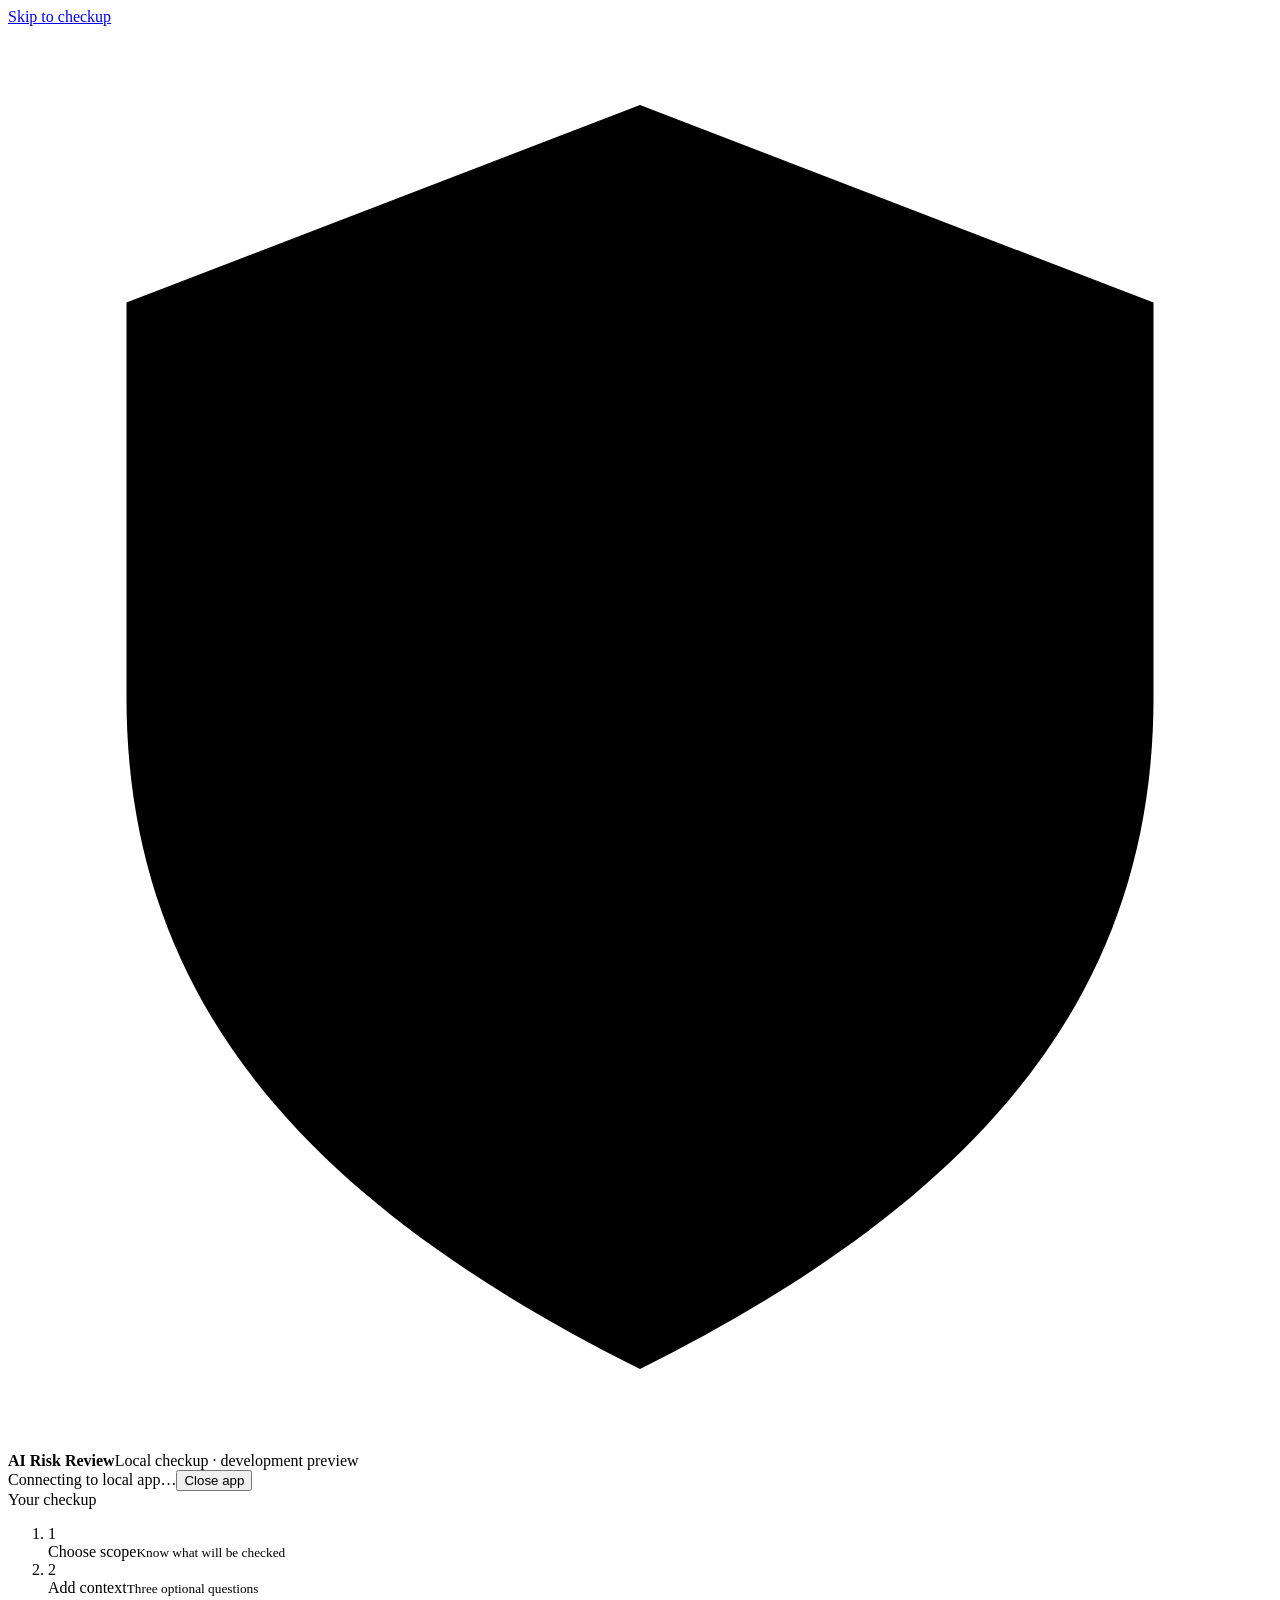
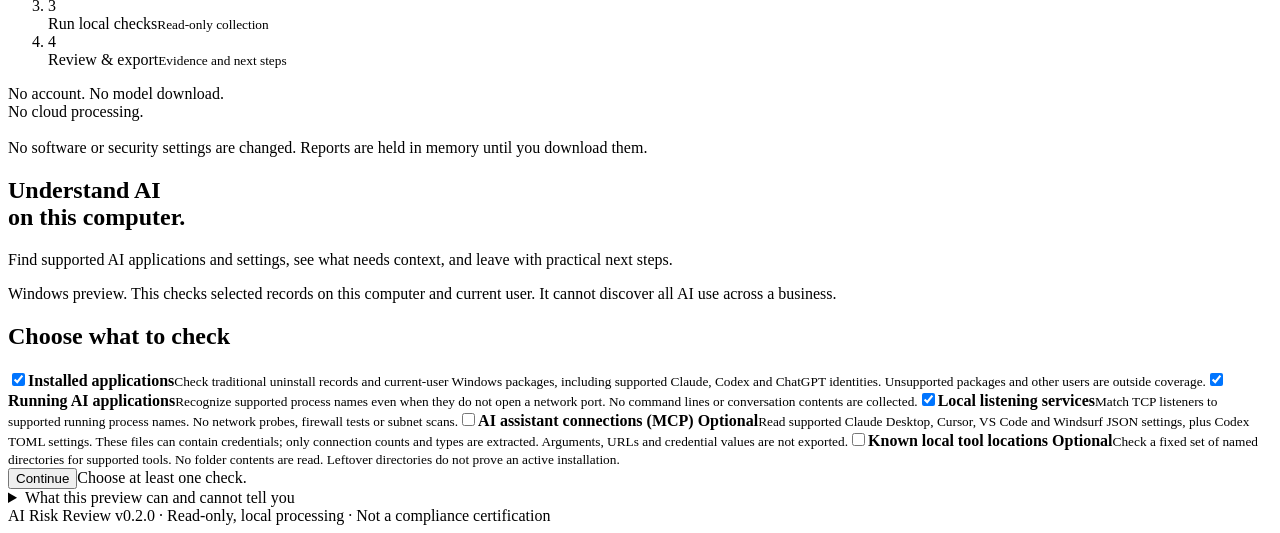
==== web/index.html @ ec955193 "Release AI Risk Review v0.2 development preview" ====
<!doctype html>
<html lang="en"><head><meta charset="utf-8"><meta name="viewport" content="width=device-width,initial-scale=1"><title>AI Risk Review</title><link rel="stylesheet" href="/style.css"><script src="/app.js" defer></script></head>
<body><a class="skip" href="#main">Skip to checkup</a>
<header><div class="brand"><svg viewBox="0 0 32 36" aria-hidden="true"><path d="M16 2 29 7v10c0 8-5 13-13 17C8 30 3 25 3 17V7z"/><path d="m10 17 4 4 8-9"/></svg><div><strong>AI Risk Review</strong><span>Local checkup · development preview</span></div></div><div class="header-right"><span id="connection">Connecting to local app…</span><button class="quiet" id="close">Close app</button></div></header>
<div id="demo" class="demo" hidden>Sample mode — these are illustrative records. This computer will not be inspected.</div>
<div class="shell"><aside><div class="rail-title">Your checkup</div><ol class="steps"><li data-step="scope"><span>1</span><div>Choose scope<small>Know what will be checked</small></div></li><li data-step="context"><span>2</span><div>Add context<small>Three optional questions</small></div></li><li data-step="running"><span>3</span><div>Run local checks<small>Read-only collection</small></div></li><li data-step="results"><span>4</span><div>Review &amp; export<small>Evidence and next steps</small></div></li></ol><p class="rail-note">No account. No model download.<br>No cloud processing.<br><br>No software or security settings are changed. Reports are held in memory until you download them.</p></aside>
<main id="main"><div class="notice error" id="error" role="alert" hidden></div>
<section id="scope" class="panel"><h1 tabindex="-1">Understand AI<br>on this computer.</h1><p class="lead">Find supported AI applications and settings, see what needs context, and leave with practical next steps.</p><p class="scope-note">Windows preview. This checks selected records on this computer and current user. It cannot discover all AI use across a business.</p><h2>Choose what to check</h2><div class="choices"><label class="choice"><input type="checkbox" id="installed" checked><span><strong>Installed applications</strong><small>Check traditional uninstall records and current-user Windows packages, including supported Claude, Codex and ChatGPT identities. Unsupported packages and other users are outside coverage.</small></span></label><label class="choice"><input type="checkbox" id="running-apps" checked><span><strong>Running AI applications</strong><small>Recognize supported process names even when they do not open a network port. No command lines or conversation contents are collected.</small></span></label><label class="choice"><input type="checkbox" id="listeners" checked><span><strong>Local listening services</strong><small>Match TCP listeners to supported running process names. No network probes, firewall tests or subnet scans.</small></span></label><label class="choice"><input type="checkbox" id="integrations"><span><strong>AI assistant connections (MCP) <b class="optional">Optional</b></strong><small>Read supported Claude Desktop, Cursor, VS Code and Windsurf JSON settings, plus Codex TOML settings. These files can contain credentials; only connection counts and types are extracted. Arguments, URLs and credential values are not exported.</small></span></label><label class="choice"><input type="checkbox" id="locations"><span><strong>Known local tool locations <b class="optional">Optional</b></strong><small>Check a fixed set of named directories for supported tools. No folder contents are read. Leftover directories do not prove an active installation.</small></span></label></div><div class="actions"><button class="primary" id="to-context">Continue</button><span class="hint">Choose at least one check.</span></div><details class="about"><summary>What this preview can and cannot tell you</summary><p>Installed tools do not prove use or approval. A listener beyond loopback does not prove internet exposure. A configured integration does not prove excessive access. You will see evidence and uncertainty separately.</p><p>There are no telemetry calls, cloud APIs, conversation reads or automatic fixes. Your default browser may have its own extensions, sync and download settings. Saved reports can contain security information; review them before sharing.</p></details></section>
<section id="context" class="panel" hidden><h1 tabindex="-1">Add the context<br>only you know.</h1><p class="lead">These answers help tailor the next steps. They are reported by you and are never presented as independently verified.</p><form id="context-form"><label class="question">Do you use AI tools for work?<select id="work_use"><option value="unsure">I’m not sure / skip</option><option value="yes">Yes</option><option value="no">No</option></select></label><label class="question">Have you agreed which AI uses are permitted?<select id="policy"><option value="unsure">I’m not sure / skip</option><option value="yes">Yes</option><option value="no">No</option></select></label><label class="question">Do work inputs include sensitive information?<select id="sensitive_data"><option value="unsure">I’m not sure / skip</option><option value="yes">Yes</option><option value="no">No</option></select><small>For example: customer details, confidential business records or patient information. Do not enter that information here.</small></label><div class="baseline"><h2>Compare with an earlier checkup</h2><p>Optional: select a JSON report you exported before. Only its finding identifiers are used. “No longer observed” will not be treated as verified resolution.</p><label class="file-label" for="baseline">Choose previous JSON report</label><input id="baseline" type="file" accept=".json,application/json"><p id="baseline-status" class="hint" role="status">No previous report selected.</p><button id="clear-baseline" class="quiet" type="button" hidden>Remove previous report</button></div><div class="actions"><button type="button" id="back" class="secondary">Back</button><button type="submit" class="primary" id="start">Run selected checks</button></div></form></section>
<section id="running" class="panel" hidden><h1 tabindex="-1">Checking the<br>selected records.</h1><p class="lead">The app is reading the sources you chose. This usually takes a few seconds; restricted or unavailable checks may take longer.</p><progress aria-label="Local checkup is running"></progress><p class="hint">You will see which checks completed, were skipped or could not run. There is no estimated risk score.</p></section>
<section id="results" class="panel" hidden><div class="result-top"><div><h1 tabindex="-1">Your local checkup.</h1><p id="result-date" class="hint"></p></div><button id="again" class="secondary">New checkup</button></div><p class="lead" id="result-summary"></p><div class="downloads"><button class="primary" id="html-download">Save readable report</button><button class="secondary" id="json-download">Save JSON for comparison</button></div><p class="hint">Reports contain local security observations. Review them before sharing. No findings does not establish safety.</p><div id="comparison" class="notice" hidden></div><h2>Collection coverage</h2><div id="coverage" class="coverage"></div><h2>Findings &amp; next steps</h2><div id="findings"></div><h2>Discovered tool inventory</h2><p class="hint">Multiple sources are combined by tool name. Presence is an observation, not an approval decision.</p><div id="inventory" class="coverage"></div><h2>Evidence collected</h2><div class="table-wrap"><table><thead><tr><th>Tool</th><th>Record</th><th>Evidence</th></tr></thead><tbody id="observations"></tbody></table></div><details class="about"><summary>Read the limitations</summary><ul id="limits"></ul></details></section>
<footer>AI Risk Review <span id="version">v0.2.0</span> · Read-only, local processing · Not a compliance certification</footer>
</main></div></body></html>
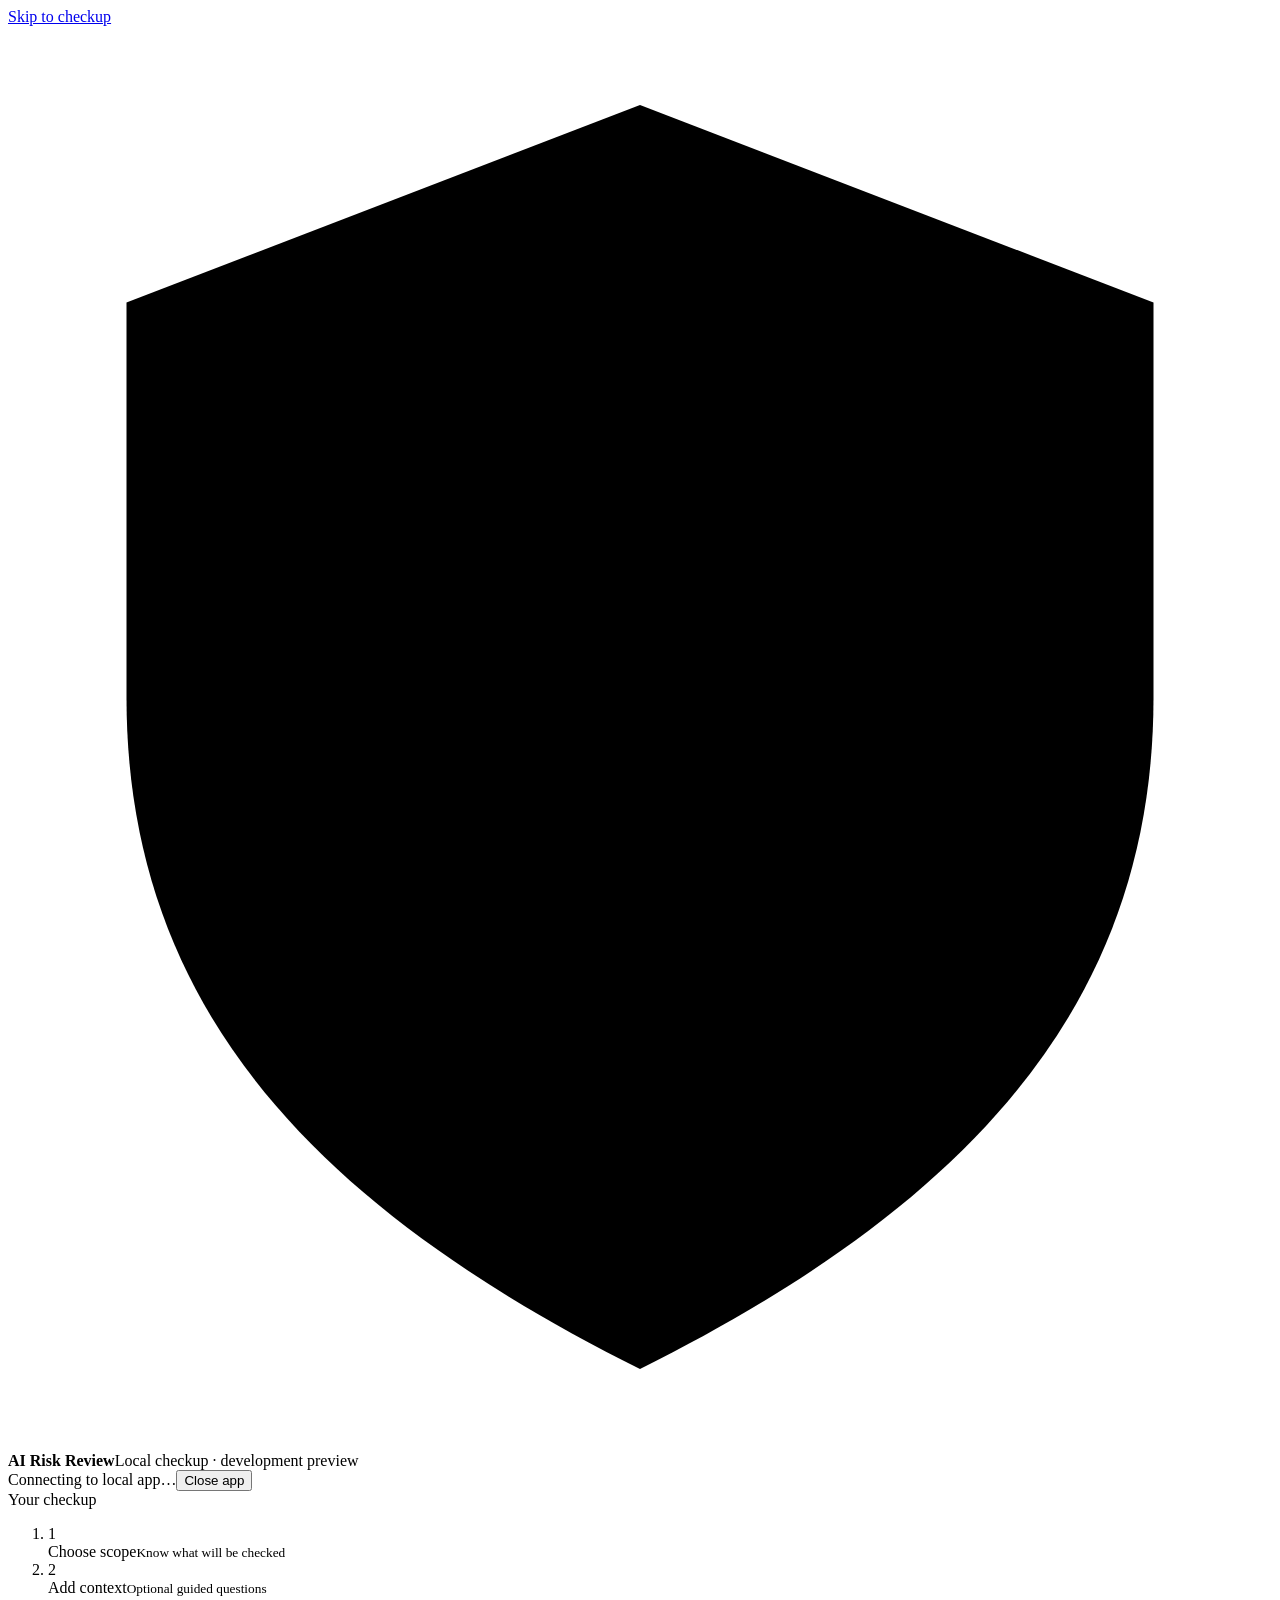
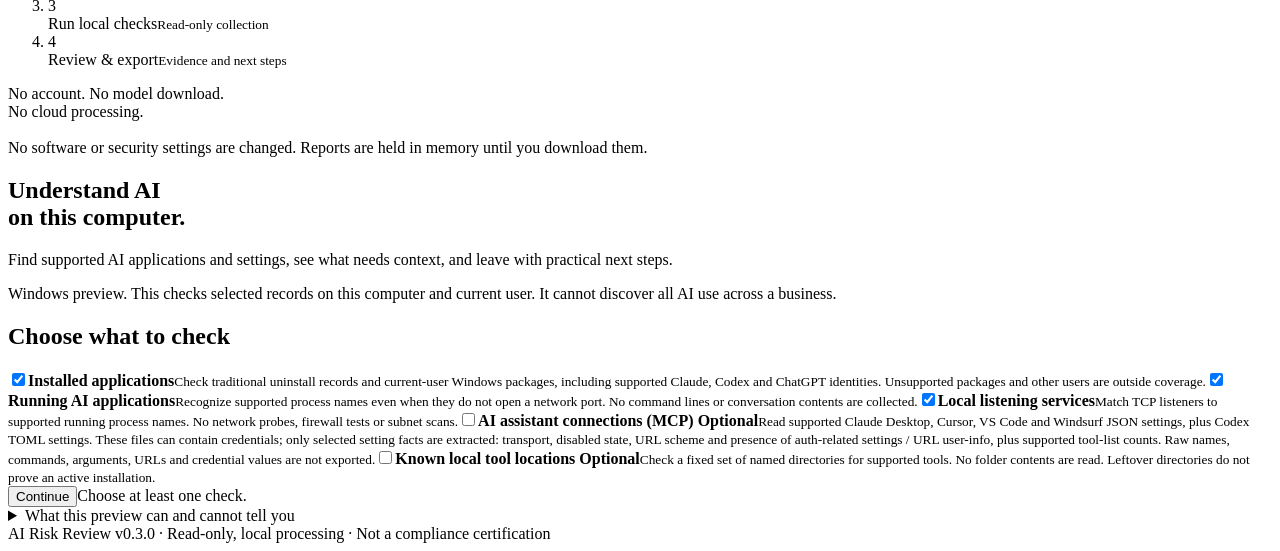
==== commit 28abec0b: "Add evidence-linked U.S. readiness crosswalk and structured context" ====
--- a/web/index.html
+++ b/web/index.html
@@ -3,11 +3,11 @@
 <body><a class="skip" href="#main">Skip to checkup</a>
 <header><div class="brand"><svg viewBox="0 0 32 36" aria-hidden="true"><path d="M16 2 29 7v10c0 8-5 13-13 17C8 30 3 25 3 17V7z"/><path d="m10 17 4 4 8-9"/></svg><div><strong>AI Risk Review</strong><span>Local checkup · development preview</span></div></div><div class="header-right"><span id="connection">Connecting to local app…</span><button class="quiet" id="close">Close app</button></div></header>
 <div id="demo" class="demo" hidden>Sample mode — these are illustrative records. This computer will not be inspected.</div>
-<div class="shell"><aside><div class="rail-title">Your checkup</div><ol class="steps"><li data-step="scope"><span>1</span><div>Choose scope<small>Know what will be checked</small></div></li><li data-step="context"><span>2</span><div>Add context<small>Three optional questions</small></div></li><li data-step="running"><span>3</span><div>Run local checks<small>Read-only collection</small></div></li><li data-step="results"><span>4</span><div>Review &amp; export<small>Evidence and next steps</small></div></li></ol><p class="rail-note">No account. No model download.<br>No cloud processing.<br><br>No software or security settings are changed. Reports are held in memory until you download them.</p></aside>
+<div class="shell"><aside><div class="rail-title">Your checkup</div><ol class="steps"><li data-step="scope"><span>1</span><div>Choose scope<small>Know what will be checked</small></div></li><li data-step="context"><span>2</span><div>Add context<small>Optional guided questions</small></div></li><li data-step="running"><span>3</span><div>Run local checks<small>Read-only collection</small></div></li><li data-step="results"><span>4</span><div>Review &amp; export<small>Evidence and next steps</small></div></li></ol><p class="rail-note">No account. No model download.<br>No cloud processing.<br><br>No software or security settings are changed. Reports are held in memory until you download them.</p></aside>
 <main id="main"><div class="notice error" id="error" role="alert" hidden></div>
-<section id="scope" class="panel"><h1 tabindex="-1">Understand AI<br>on this computer.</h1><p class="lead">Find supported AI applications and settings, see what needs context, and leave with practical next steps.</p><p class="scope-note">Windows preview. This checks selected records on this computer and current user. It cannot discover all AI use across a business.</p><h2>Choose what to check</h2><div class="choices"><label class="choice"><input type="checkbox" id="installed" checked><span><strong>Installed applications</strong><small>Check traditional uninstall records and current-user Windows packages, including supported Claude, Codex and ChatGPT identities. Unsupported packages and other users are outside coverage.</small></span></label><label class="choice"><input type="checkbox" id="running-apps" checked><span><strong>Running AI applications</strong><small>Recognize supported process names even when they do not open a network port. No command lines or conversation contents are collected.</small></span></label><label class="choice"><input type="checkbox" id="listeners" checked><span><strong>Local listening services</strong><small>Match TCP listeners to supported running process names. No network probes, firewall tests or subnet scans.</small></span></label><label class="choice"><input type="checkbox" id="integrations"><span><strong>AI assistant connections (MCP) <b class="optional">Optional</b></strong><small>Read supported Claude Desktop, Cursor, VS Code and Windsurf JSON settings, plus Codex TOML settings. These files can contain credentials; only connection counts and types are extracted. Arguments, URLs and credential values are not exported.</small></span></label><label class="choice"><input type="checkbox" id="locations"><span><strong>Known local tool locations <b class="optional">Optional</b></strong><small>Check a fixed set of named directories for supported tools. No folder contents are read. Leftover directories do not prove an active installation.</small></span></label></div><div class="actions"><button class="primary" id="to-context">Continue</button><span class="hint">Choose at least one check.</span></div><details class="about"><summary>What this preview can and cannot tell you</summary><p>Installed tools do not prove use or approval. A listener beyond loopback does not prove internet exposure. A configured integration does not prove excessive access. You will see evidence and uncertainty separately.</p><p>There are no telemetry calls, cloud APIs, conversation reads or automatic fixes. Your default browser may have its own extensions, sync and download settings. Saved reports can contain security information; review them before sharing.</p></details></section>
-<section id="context" class="panel" hidden><h1 tabindex="-1">Add the context<br>only you know.</h1><p class="lead">These answers help tailor the next steps. They are reported by you and are never presented as independently verified.</p><form id="context-form"><label class="question">Do you use AI tools for work?<select id="work_use"><option value="unsure">I’m not sure / skip</option><option value="yes">Yes</option><option value="no">No</option></select></label><label class="question">Have you agreed which AI uses are permitted?<select id="policy"><option value="unsure">I’m not sure / skip</option><option value="yes">Yes</option><option value="no">No</option></select></label><label class="question">Do work inputs include sensitive information?<select id="sensitive_data"><option value="unsure">I’m not sure / skip</option><option value="yes">Yes</option><option value="no">No</option></select><small>For example: customer details, confidential business records or patient information. Do not enter that information here.</small></label><div class="baseline"><h2>Compare with an earlier checkup</h2><p>Optional: select a JSON report you exported before. Only its finding identifiers are used. “No longer observed” will not be treated as verified resolution.</p><label class="file-label" for="baseline">Choose previous JSON report</label><input id="baseline" type="file" accept=".json,application/json"><p id="baseline-status" class="hint" role="status">No previous report selected.</p><button id="clear-baseline" class="quiet" type="button" hidden>Remove previous report</button></div><div class="actions"><button type="button" id="back" class="secondary">Back</button><button type="submit" class="primary" id="start">Run selected checks</button></div></form></section>
+<section id="scope" class="panel"><h1 tabindex="-1">Understand AI<br>on this computer.</h1><p class="lead">Find supported AI applications and settings, see what needs context, and leave with practical next steps.</p><p class="scope-note">Windows preview. This checks selected records on this computer and current user. It cannot discover all AI use across a business.</p><h2>Choose what to check</h2><div class="choices"><label class="choice"><input type="checkbox" id="installed" checked><span><strong>Installed applications</strong><small>Check traditional uninstall records and current-user Windows packages, including supported Claude, Codex and ChatGPT identities. Unsupported packages and other users are outside coverage.</small></span></label><label class="choice"><input type="checkbox" id="running-apps" checked><span><strong>Running AI applications</strong><small>Recognize supported process names even when they do not open a network port. No command lines or conversation contents are collected.</small></span></label><label class="choice"><input type="checkbox" id="listeners" checked><span><strong>Local listening services</strong><small>Match TCP listeners to supported running process names. No network probes, firewall tests or subnet scans.</small></span></label><label class="choice"><input type="checkbox" id="integrations"><span><strong>AI assistant connections (MCP) <b class="optional">Optional</b></strong><small>Read supported Claude Desktop, Cursor, VS Code and Windsurf JSON settings, plus Codex TOML settings. These files can contain credentials; only selected setting facts are extracted: transport, disabled state, URL scheme and presence of auth-related settings / URL user-info, plus supported tool-list counts. Raw names, commands, arguments, URLs and credential values are not exported.</small></span></label><label class="choice"><input type="checkbox" id="locations"><span><strong>Known local tool locations <b class="optional">Optional</b></strong><small>Check a fixed set of named directories for supported tools. No folder contents are read. Leftover directories do not prove an active installation.</small></span></label></div><div class="actions"><button class="primary" id="to-context">Continue</button><span class="hint">Choose at least one check.</span></div><details class="about"><summary>What this preview can and cannot tell you</summary><p>Installed tools do not prove use or approval. A listener beyond loopback does not prove internet exposure. A configured integration does not prove excessive access. You will see evidence and uncertainty separately.</p><p>There are no telemetry calls, cloud APIs, conversation reads or automatic fixes. Your default browser may have its own extensions, sync and download settings. Saved reports can contain security information; review them before sharing.</p></details></section>
+<section id="context" class="panel" hidden><h1 tabindex="-1">Add the context<br>only you know.</h1><p class="lead">These answers help tailor the next steps. They are reported by you and are never presented as independently verified.</p><form id="context-form"><p class="hint">All questions are optional. Leave unknown answers as unsure. Jurisdiction means affected people and activities, not just where this computer sits. This selected catalog does not cover every state, sector or internal policy.</p><div id="context-questions"></div><div class="baseline"><h2>Compare with an earlier checkup</h2><p>Optional: select a JSON report you exported before. Only its finding identifiers are used. “No longer observed” will not be treated as verified resolution.</p><label class="file-label" for="baseline">Choose previous JSON report</label><input id="baseline" type="file" accept=".json,application/json"><p id="baseline-status" class="hint" role="status">No previous report selected.</p><button id="clear-baseline" class="quiet" type="button" hidden>Remove previous report</button></div><div class="actions"><button type="button" id="back" class="secondary">Back</button><button type="submit" class="primary" id="start">Run selected checks</button></div></form></section>
 <section id="running" class="panel" hidden><h1 tabindex="-1">Checking the<br>selected records.</h1><p class="lead">The app is reading the sources you chose. This usually takes a few seconds; restricted or unavailable checks may take longer.</p><progress aria-label="Local checkup is running"></progress><p class="hint">You will see which checks completed, were skipped or could not run. There is no estimated risk score.</p></section>
-<section id="results" class="panel" hidden><div class="result-top"><div><h1 tabindex="-1">Your local checkup.</h1><p id="result-date" class="hint"></p></div><button id="again" class="secondary">New checkup</button></div><p class="lead" id="result-summary"></p><div class="downloads"><button class="primary" id="html-download">Save readable report</button><button class="secondary" id="json-download">Save JSON for comparison</button></div><p class="hint">Reports contain local security observations. Review them before sharing. No findings does not establish safety.</p><div id="comparison" class="notice" hidden></div><h2>Collection coverage</h2><div id="coverage" class="coverage"></div><h2>Findings &amp; next steps</h2><div id="findings"></div><h2>Discovered tool inventory</h2><p class="hint">Multiple sources are combined by tool name. Presence is an observation, not an approval decision.</p><div id="inventory" class="coverage"></div><h2>Evidence collected</h2><div class="table-wrap"><table><thead><tr><th>Tool</th><th>Record</th><th>Evidence</th></tr></thead><tbody id="observations"></tbody></table></div><details class="about"><summary>Read the limitations</summary><ul id="limits"></ul></details></section>
-<footer>AI Risk Review <span id="version">v0.2.0</span> · Read-only, local processing · Not a compliance certification</footer>
+<section id="results" class="panel" hidden><div class="result-top"><div><h1 tabindex="-1">Your local checkup.</h1><p id="result-date" class="hint"></p></div><button id="again" class="secondary">New checkup</button></div><p class="lead" id="result-summary"></p><div class="downloads"><button class="primary" id="html-download">Save readable report</button><button class="secondary" id="json-download">Save JSON for comparison</button></div><p class="hint">Reports contain local security observations. Review them before sharing. No findings does not establish safety.</p><div id="comparison" class="notice" hidden></div><h2>Collection coverage</h2><div id="coverage" class="coverage"></div><h2>Findings &amp; next steps</h2><div id="findings"></div><h2>U.S. source coverage</h2><div id="source-coverage"></div><h2>Readiness crosswalk</h2><p class="hint">Evidence work packages with suggested owners and acceptance checks. Topic mappings are authored associations, not equivalent requirements or compliance verdicts.</p><div id="crosswalk"></div><h2>Discovered tool inventory</h2><p class="hint">Multiple sources are combined by tool name. Presence is an observation, not an approval decision.</p><div id="inventory" class="coverage"></div><h2>Evidence collected</h2><div class="table-wrap"><table><thead><tr><th>Tool</th><th>Record</th><th>Evidence</th></tr></thead><tbody id="observations"></tbody></table></div><details class="about"><summary>Read the limitations</summary><ul id="limits"></ul></details></section>
+<footer>AI Risk Review <span id="version">v0.3.0</span> · Read-only, local processing · Not a compliance certification</footer>
 </main></div></body></html>
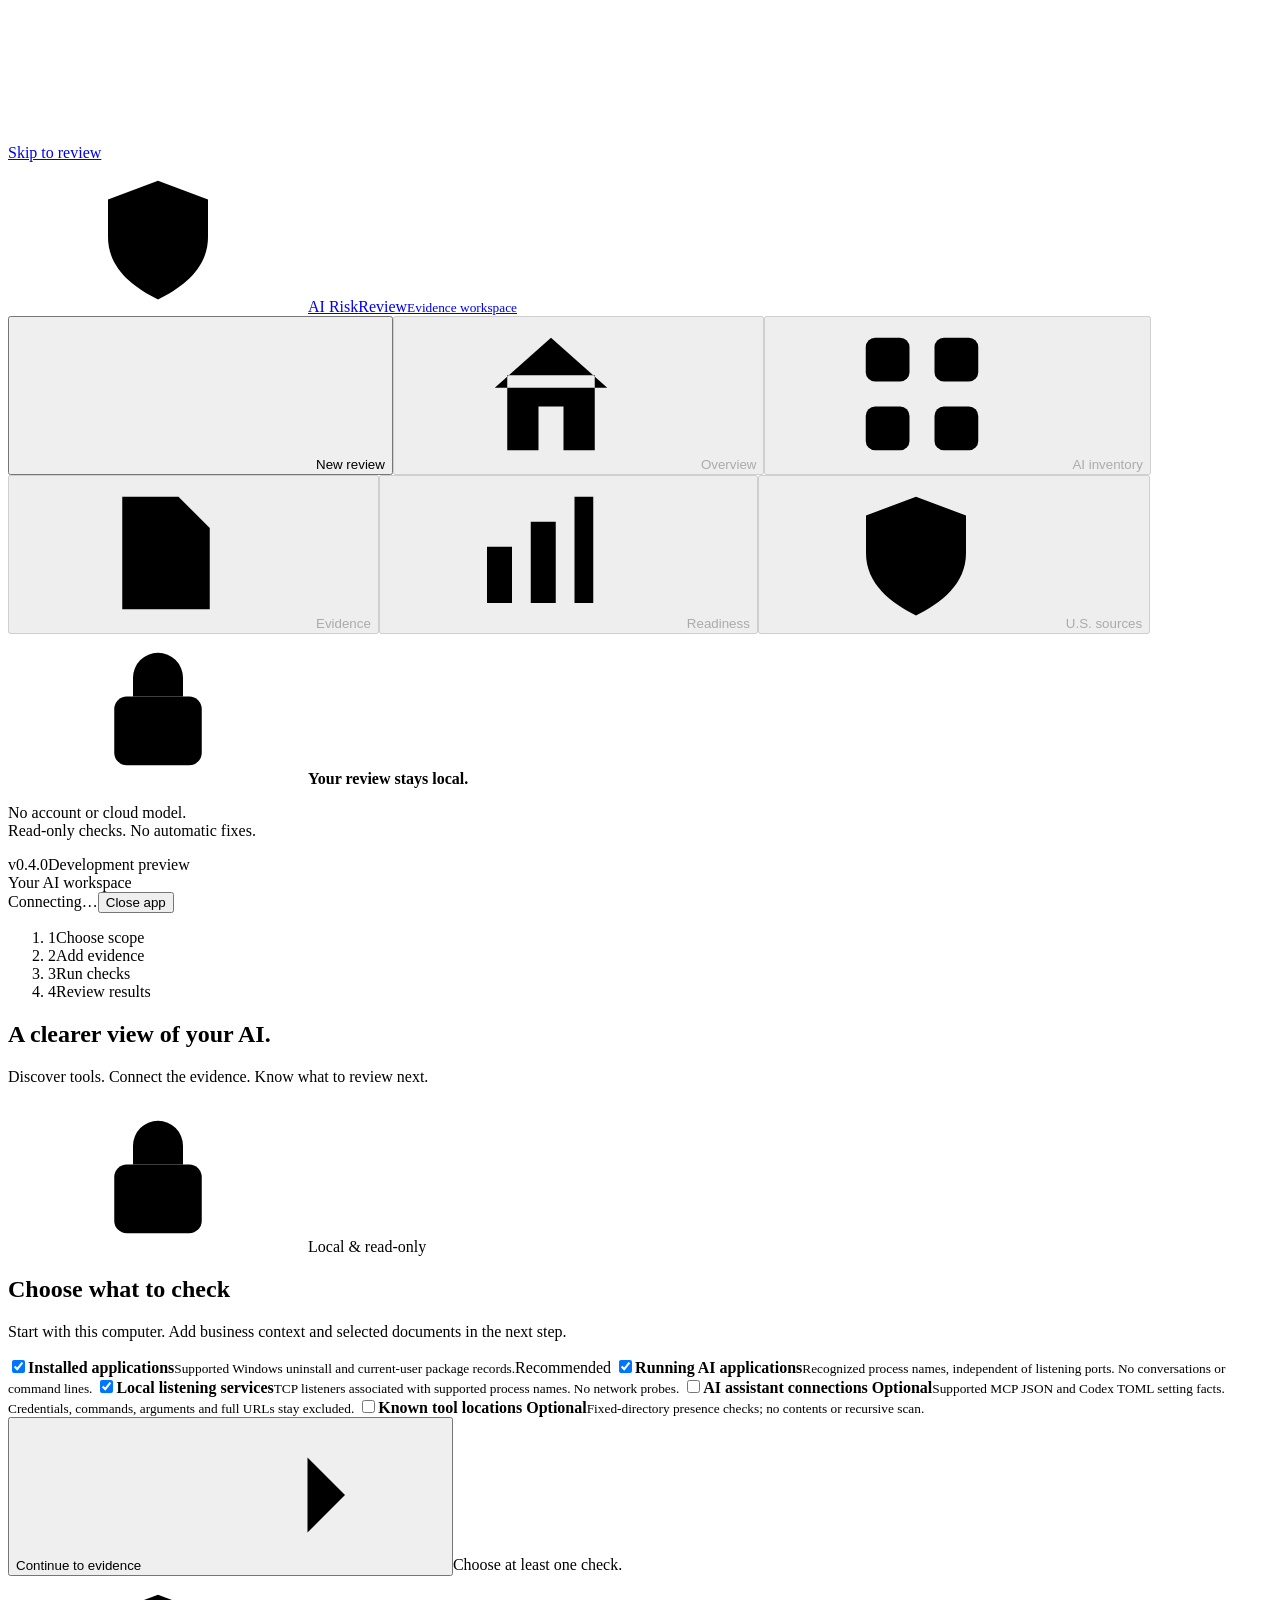
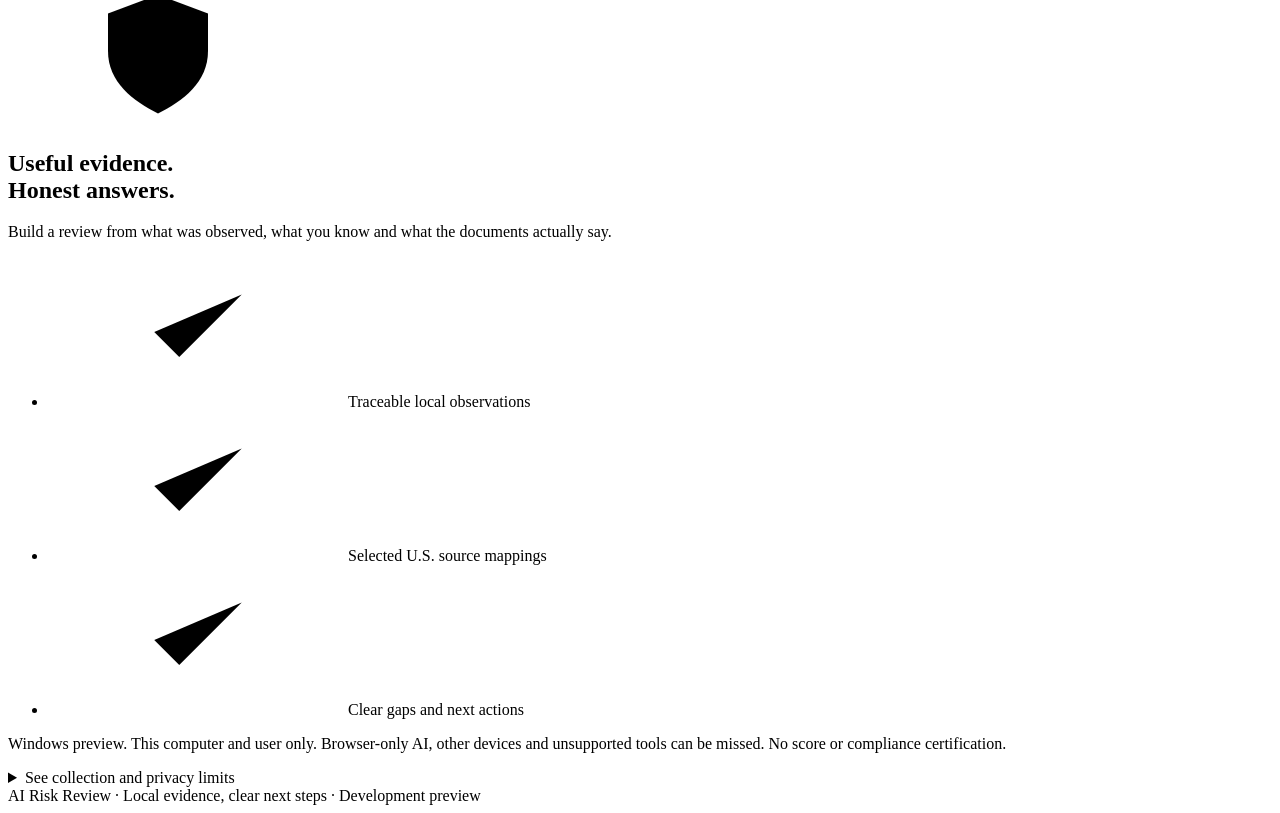
==== commit ca13ed5c: "Redesign evidence workspace and add cited local document review" ====
--- a/web/index.html
+++ b/web/index.html
@@ -1,13 +1,56 @@
 <!doctype html>
-<html lang="en"><head><meta charset="utf-8"><meta name="viewport" content="width=device-width,initial-scale=1"><title>AI Risk Review</title><link rel="stylesheet" href="/style.css"><script src="/app.js" defer></script></head>
-<body><a class="skip" href="#main">Skip to checkup</a>
-<header><div class="brand"><svg viewBox="0 0 32 36" aria-hidden="true"><path d="M16 2 29 7v10c0 8-5 13-13 17C8 30 3 25 3 17V7z"/><path d="m10 17 4 4 8-9"/></svg><div><strong>AI Risk Review</strong><span>Local checkup · development preview</span></div></div><div class="header-right"><span id="connection">Connecting to local app…</span><button class="quiet" id="close">Close app</button></div></header>
-<div id="demo" class="demo" hidden>Sample mode — these are illustrative records. This computer will not be inspected.</div>
-<div class="shell"><aside><div class="rail-title">Your checkup</div><ol class="steps"><li data-step="scope"><span>1</span><div>Choose scope<small>Know what will be checked</small></div></li><li data-step="context"><span>2</span><div>Add context<small>Optional guided questions</small></div></li><li data-step="running"><span>3</span><div>Run local checks<small>Read-only collection</small></div></li><li data-step="results"><span>4</span><div>Review &amp; export<small>Evidence and next steps</small></div></li></ol><p class="rail-note">No account. No model download.<br>No cloud processing.<br><br>No software or security settings are changed. Reports are held in memory until you download them.</p></aside>
+<html lang="en"><head><meta charset="utf-8"><meta name="viewport" content="width=device-width,initial-scale=1"><title>AI Risk Review — Evidence workspace</title><link rel="stylesheet" href="/style.css"><script src="/app.js" defer></script></head>
+<body><a class="skip" href="#main">Skip to review</a>
+<svg class="icon-defs" xmlns="http://www.w3.org/2000/svg" aria-hidden="true"><defs>
+<symbol id="i-shield" viewBox="0 0 24 24"><path d="m12 3 8 3v6c0 5-4 8-8 10-4-2-8-5-8-10V6z"/><path d="m8 12 3 3 5-6"/></symbol>
+<symbol id="i-home" viewBox="0 0 24 24"><path d="m3 11 9-8 9 8M5 9v12h5v-7h4v7h5V9"/></symbol>
+<symbol id="i-grid" viewBox="0 0 24 24"><rect x="3" y="3" width="7" height="7" rx="1.5"/><rect x="14" y="3" width="7" height="7" rx="1.5"/><rect x="3" y="14" width="7" height="7" rx="1.5"/><rect x="14" y="14" width="7" height="7" rx="1.5"/></symbol>
+<symbol id="i-file" viewBox="0 0 24 24"><path d="M14 3H5v18h14V8zM14 3v6h5M8 13h8M8 17h6"/></symbol>
+<symbol id="i-chart" viewBox="0 0 24 24"><path d="M4 20V11h4v9m3 0V7h4v13m3 0V3h3v17M2 21h21"/></symbol>
+<symbol id="i-check" viewBox="0 0 24 24"><path d="m5 12 4 4L19 6"/></symbol>
+<symbol id="i-plus" viewBox="0 0 24 24"><path d="M12 4v16M4 12h16"/></symbol>
+<symbol id="i-lock" viewBox="0 0 24 24"><rect x="5" y="10" width="14" height="11" rx="2"/><path d="M8 10V7a4 4 0 0 1 8 0v3M12 14v3"/></symbol>
+<symbol id="i-arrow" viewBox="0 0 24 24"><path d="M4 12h16m-6-6 6 6-6 6"/></symbol>
+<symbol id="i-search" viewBox="0 0 24 24"><circle cx="10" cy="10" r="6"/><path d="m15 15 6 6"/></symbol>
+</defs></svg>
+<div class="app-frame"><aside class="sidebar"><a class="brand" href="#" id="brand-home"><span class="brand-mark"><svg aria-hidden="true"><use href="#i-shield"/></svg></span><span>AI Risk<span class="brand-blue">Review</span><small>Evidence workspace</small></span></a>
+<nav aria-label="Workspace"><button class="nav-item active" data-nav="scope"><svg aria-hidden="true"><use href="#i-plus"/></svg><span>New review</span></button><button class="nav-item" data-nav="overview" disabled><svg aria-hidden="true"><use href="#i-home"/></svg><span>Overview</span></button><button class="nav-item" data-nav="tool-section" disabled><svg aria-hidden="true"><use href="#i-grid"/></svg><span>AI inventory</span></button><button class="nav-item" data-nav="evidence-section" disabled><svg aria-hidden="true"><use href="#i-file"/></svg><span>Evidence</span></button><button class="nav-item" data-nav="crosswalk-section" disabled><svg aria-hidden="true"><use href="#i-chart"/></svg><span>Readiness</span></button><button class="nav-item" data-nav="source-section" disabled><svg aria-hidden="true"><use href="#i-shield"/></svg><span>U.S. sources</span></button></nav>
+<div class="sidebar-bottom"><svg aria-hidden="true"><use href="#i-lock"/></svg><strong>Your review stays local.</strong><p>No account or cloud model.<br>Read-only checks. No automatic fixes.</p><span id="version">v0.4.0</span><span>Development preview</span></div></aside>
+<div class="workspace"><header class="topbar"><span class="workspace-title">Your AI workspace</span><div class="session"><span class="status-dot"></span><span id="connection">Connecting…</span><button class="quiet" id="close">Close app</button></div></header>
+<div id="demo" class="demo" hidden>Sample mode · illustrative discovery records. Selected documents are still read locally if you add them.</div>
 <main id="main"><div class="notice error" id="error" role="alert" hidden></div>
-<section id="scope" class="panel"><h1 tabindex="-1">Understand AI<br>on this computer.</h1><p class="lead">Find supported AI applications and settings, see what needs context, and leave with practical next steps.</p><p class="scope-note">Windows preview. This checks selected records on this computer and current user. It cannot discover all AI use across a business.</p><h2>Choose what to check</h2><div class="choices"><label class="choice"><input type="checkbox" id="installed" checked><span><strong>Installed applications</strong><small>Check traditional uninstall records and current-user Windows packages, including supported Claude, Codex and ChatGPT identities. Unsupported packages and other users are outside coverage.</small></span></label><label class="choice"><input type="checkbox" id="running-apps" checked><span><strong>Running AI applications</strong><small>Recognize supported process names even when they do not open a network port. No command lines or conversation contents are collected.</small></span></label><label class="choice"><input type="checkbox" id="listeners" checked><span><strong>Local listening services</strong><small>Match TCP listeners to supported running process names. No network probes, firewall tests or subnet scans.</small></span></label><label class="choice"><input type="checkbox" id="integrations"><span><strong>AI assistant connections (MCP) <b class="optional">Optional</b></strong><small>Read supported Claude Desktop, Cursor, VS Code and Windsurf JSON settings, plus Codex TOML settings. These files can contain credentials; only selected setting facts are extracted: transport, disabled state, URL scheme and presence of auth-related settings / URL user-info, plus supported tool-list counts. Raw names, commands, arguments, URLs and credential values are not exported.</small></span></label><label class="choice"><input type="checkbox" id="locations"><span><strong>Known local tool locations <b class="optional">Optional</b></strong><small>Check a fixed set of named directories for supported tools. No folder contents are read. Leftover directories do not prove an active installation.</small></span></label></div><div class="actions"><button class="primary" id="to-context">Continue</button><span class="hint">Choose at least one check.</span></div><details class="about"><summary>What this preview can and cannot tell you</summary><p>Installed tools do not prove use or approval. A listener beyond loopback does not prove internet exposure. A configured integration does not prove excessive access. You will see evidence and uncertainty separately.</p><p>There are no telemetry calls, cloud APIs, conversation reads or automatic fixes. Your default browser may have its own extensions, sync and download settings. Saved reports can contain security information; review them before sharing.</p></details></section>
-<section id="context" class="panel" hidden><h1 tabindex="-1">Add the context<br>only you know.</h1><p class="lead">These answers help tailor the next steps. They are reported by you and are never presented as independently verified.</p><form id="context-form"><p class="hint">All questions are optional. Leave unknown answers as unsure. Jurisdiction means affected people and activities, not just where this computer sits. This selected catalog does not cover every state, sector or internal policy.</p><div id="context-questions"></div><div class="baseline"><h2>Compare with an earlier checkup</h2><p>Optional: select a JSON report you exported before. Only its finding identifiers are used. “No longer observed” will not be treated as verified resolution.</p><label class="file-label" for="baseline">Choose previous JSON report</label><input id="baseline" type="file" accept=".json,application/json"><p id="baseline-status" class="hint" role="status">No previous report selected.</p><button id="clear-baseline" class="quiet" type="button" hidden>Remove previous report</button></div><div class="actions"><button type="button" id="back" class="secondary">Back</button><button type="submit" class="primary" id="start">Run selected checks</button></div></form></section>
-<section id="running" class="panel" hidden><h1 tabindex="-1">Checking the<br>selected records.</h1><p class="lead">The app is reading the sources you chose. This usually takes a few seconds; restricted or unavailable checks may take longer.</p><progress aria-label="Local checkup is running"></progress><p class="hint">You will see which checks completed, were skipped or could not run. There is no estimated risk score.</p></section>
-<section id="results" class="panel" hidden><div class="result-top"><div><h1 tabindex="-1">Your local checkup.</h1><p id="result-date" class="hint"></p></div><button id="again" class="secondary">New checkup</button></div><p class="lead" id="result-summary"></p><div class="downloads"><button class="primary" id="html-download">Save readable report</button><button class="secondary" id="json-download">Save JSON for comparison</button></div><p class="hint">Reports contain local security observations. Review them before sharing. No findings does not establish safety.</p><div id="comparison" class="notice" hidden></div><h2>Collection coverage</h2><div id="coverage" class="coverage"></div><h2>Findings &amp; next steps</h2><div id="findings"></div><h2>U.S. source coverage</h2><div id="source-coverage"></div><h2>Readiness crosswalk</h2><p class="hint">Evidence work packages with suggested owners and acceptance checks. Topic mappings are authored associations, not equivalent requirements or compliance verdicts.</p><div id="crosswalk"></div><h2>Discovered tool inventory</h2><p class="hint">Multiple sources are combined by tool name. Presence is an observation, not an approval decision.</p><div id="inventory" class="coverage"></div><h2>Evidence collected</h2><div class="table-wrap"><table><thead><tr><th>Tool</th><th>Record</th><th>Evidence</th></tr></thead><tbody id="observations"></tbody></table></div><details class="about"><summary>Read the limitations</summary><ul id="limits"></ul></details></section>
-<footer>AI Risk Review <span id="version">v0.3.0</span> · Read-only, local processing · Not a compliance certification</footer>
-</main></div></body></html>
+<ol class="steps" aria-label="Review process"><li data-step="scope" class="active"><span>1</span>Choose scope</li><li data-step="context"><span>2</span>Add evidence</li><li data-step="running"><span>3</span>Run checks</li><li data-step="results"><span>4</span>Review results</li></ol>
+
+<section id="scope" class="panel"><div class="page-heading"><div><h1 tabindex="-1">A clearer view of your AI.</h1><p class="lead">Discover tools. Connect the evidence. Know what to review next.</p></div><span class="local-badge"><svg aria-hidden="true"><use href="#i-lock"/></svg>Local &amp; read-only</span></div>
+<div class="setup-layout"><div class="surface scope-surface"><h2>Choose what to check</h2><p>Start with this computer. Add business context and selected documents in the next step.</p><div class="choices">
+<label class="choice"><input type="checkbox" id="installed" checked><span><strong>Installed applications</strong><small>Supported Windows uninstall and current-user package records.</small></span><span class="choice-tag">Recommended</span></label>
+<label class="choice"><input type="checkbox" id="running-apps" checked><span><strong>Running AI applications</strong><small>Recognized process names, independent of listening ports. No conversations or command lines.</small></span></label>
+<label class="choice"><input type="checkbox" id="listeners" checked><span><strong>Local listening services</strong><small>TCP listeners associated with supported process names. No network probes.</small></span></label>
+<label class="choice"><input type="checkbox" id="integrations"><span><strong>AI assistant connections <span class="optional">Optional</span></strong><small>Supported MCP JSON and Codex TOML setting facts. Credentials, commands, arguments and full URLs stay excluded.</small></span></label>
+<label class="name-choice" id="name-choice" hidden><input type="checkbox" id="include-names"><span>Include connection names in my local report<small>Names can reveal clients or projects. Share-safe export removes them. No credential values are collected.</small></span></label>
+<label class="choice"><input type="checkbox" id="locations"><span><strong>Known tool locations <span class="optional">Optional</span></strong><small>Fixed-directory presence checks; no contents or recursive scan.</small></span></label></div>
+<div class="actions"><button class="primary" id="to-context">Continue to evidence <svg aria-hidden="true"><use href="#i-arrow"/></svg></button><span class="hint">Choose at least one check.</span></div></div>
+<div class="setup-aside"><div class="assurance-visual"><svg aria-hidden="true"><use href="#i-shield"/></svg></div><h2>Useful evidence.<br>Honest answers.</h2><p>Build a review from what was observed, what you know and what the documents actually say.</p><ul class="check-list"><li><svg aria-hidden="true"><use href="#i-check"/></svg>Traceable local observations</li><li><svg aria-hidden="true"><use href="#i-check"/></svg>Selected U.S. source mappings</li><li><svg aria-hidden="true"><use href="#i-check"/></svg>Clear gaps and next actions</li></ul><p class="hint">Windows preview. This computer and user only. Browser-only AI, other devices and unsupported tools can be missed. No score or compliance certification.</p></div></div>
+<details class="about"><summary>See collection and privacy limits</summary><p>Installed tools do not prove use or approval. A listener does not prove remote reachability. A configured connection does not establish effective permissions. No subnet scan, cloud processing or automatic changes.</p><p>Reports stay in memory until you save them. Browser extensions, sync and downloads are outside the app’s control. Local reports can include optional names, profile details and selected document excerpts; review them before sharing.</p></details></section>
+
+<section id="context" class="panel" hidden><div class="page-heading"><div><h1 tabindex="-1">Make the review yours.</h1><p class="lead">Add a use case, answer what you know and connect supporting documents.</p></div></div><form id="context-form">
+<div class="surface form-surface"><h2>Your use case <span class="optional">Optional</span></h2><p>One use case per review. Keep secrets and personal records out of these fields.</p><div class="form-grid"><label class="question">Use-case name<input id="profile-name" maxlength="120" placeholder="For example, drafting customer responses"></label><label class="question">Your role<select id="profile-role"><option value="unsure">I’m not sure / skip</option><option value="user">Individual user</option><option value="deployer">Organization using AI</option><option value="developer">Developing AI</option><option value="both">Developing and using AI</option></select></label><label class="question">Primary area<select id="profile-sector"><option value="unsure">I’m not sure / skip</option><option value="general">General business / personal</option><option value="employment">Employment / HR</option><option value="health">Health care</option><option value="finance">Financial services</option><option value="education">Education</option><option value="government">Government</option></select></label><label class="question">Affected U.S. states<select id="profile-states" multiple size="4" aria-describedby="states-help"></select><small id="states-help">Select all relevant states with Ctrl / Command; use the selection list on mobile. New York does not automatically mean NYC.</small></label></div><label class="question">What does the AI help you do?<textarea id="profile-purpose" maxlength="1000" rows="3" placeholder="Describe the task, people affected and important decisions."></textarea></label><p id="profile-hint" class="hint" role="status"></p></div>
+<div class="surface form-surface"><h2>Context &amp; follow-up</h2><p>All questions are optional. Answers stay self-reported. Relevant prompts are highlighted from your profile; you can review every question.</p><label class="toggle-label"><input type="checkbox" id="all-questions">Show every follow-up question</label><div id="context-questions"></div></div>
+<div class="surface form-surface"><h2>Connect supporting documents <span class="optional">Optional</span></h2><p>Select policies, vendor agreements or assessments you are allowed to review. The app finds candidate excerpts with page, paragraph or line references. A match is not a verified control.</p><div class="upload-area"><svg aria-hidden="true"><use href="#i-file"/></svg><label for="documents">Choose evidence files</label><input id="documents" type="file" multiple accept=".txt,.md,.html,.htm,.docx,.pdf"><p class="hint">TXT, Markdown, HTML, DOCX or text-based PDF. Up to 6 files, 1 MB each, 4 MB total. No OCR or encrypted files.</p></div><div id="document-list" role="status"></div><p class="hint">Files are parsed locally. Metadata and candidate excerpts enter the report. Scripts, macros, attachments and remote references are not executed or fetched. Share-safe export excludes document details.</p></div>
+<details class="surface form-surface baseline"><summary>Compare with an earlier review</summary><p>Only finding identifiers are compared; missing findings are not verified resolution.</p><label class="file-label" for="baseline">Previous JSON report</label><input id="baseline" type="file" accept=".json,application/json"><p id="baseline-status" class="hint" role="status">No previous report selected.</p><button id="clear-baseline" class="quiet" type="button" hidden>Remove previous report</button></details>
+<div class="actions"><button type="button" id="back" class="secondary">Back</button><button type="submit" class="primary" id="start">Run my review <svg aria-hidden="true"><use href="#i-arrow"/></svg></button><span class="hint">No settings will be changed.</span></div></form></section>
+
+<section id="running" class="panel" hidden><div class="surface running-surface"><div class="assurance-visual"><svg aria-hidden="true"><use href="#i-shield"/></svg></div><h1 tabindex="-1">Building your evidence picture.</h1><p class="lead">Reading selected local records and extracting text from the files you chose.</p><progress aria-label="Local review is running"></progress><p>Local checks usually take seconds. Documents can add up to 12 seconds each. Unavailable evidence stays visible.</p><p class="hint">No network probes, cloud processing or configuration changes.</p></div></section>
+
+<section id="results" class="panel" hidden><div id="overview" class="section-anchor"><div class="page-heading"><div><h1 tabindex="-1">Your AI overview.</h1><p class="lead" id="result-summary"></p><p id="result-date" class="hint"></p></div><button id="again" class="secondary">New review</button></div>
+<div class="overview-grid"><div class="surface collection-summary"><div id="collection-ring" class="collection-ring"><span id="collection-count">0/0</span></div><div><h2>Collection coverage</h2><p id="collection-copy"></p><span class="status-label" id="collection-state">Review coverage</span><p class="hint">Completion of selected checks, not a safety score.</p></div></div><div class="surface next-card"><span class="small-icon"><svg aria-hidden="true"><use href="#i-file"/></svg></span><h2>Evidence with a next step.</h2><p>See what supports this review, what remains unknown and what to gather next.</p><a href="#crosswalk-section">Explore readiness work →</a></div></div>
+<div id="metrics" class="metrics"></div><div class="surface action-surface"><h2>Your next actions</h2><div id="next-actions"></div></div>
+<div class="downloads"><button class="primary" id="html-download">Save local report</button><button class="secondary" id="json-download">Save JSON</button><button class="secondary" id="share-download">Save share-safe report</button></div><p class="hint">Local reports include selected profile details, connection names and candidate excerpts. Share-safe reports remove those details; security observations and screening answers remain.</p><div id="comparison" class="notice" hidden></div></div>
+<section id="finding-section" class="section-anchor"><div class="section-title"><h2>Review items</h2><span>Observed concerns &amp; questions</span></div><div id="findings"></div></section>
+<section id="tool-section" class="section-anchor"><div class="section-title"><h2>AI inventory</h2><span>Presence is not approval</span></div><div id="inventory" class="inventory-grid"></div></section>
+<section id="evidence-section" class="section-anchor"><div class="section-title"><h2>Evidence library</h2><span>Local records &amp; document candidates</span></div><label class="search-field"><svg aria-hidden="true"><use href="#i-search"/></svg><span class="sr-only">Filter evidence</span><input id="evidence-search" type="search" placeholder="Filter by tool, record or evidence text"></label><div class="table-wrap"><table><thead><tr><th>Tool</th><th>Reference</th><th>Evidence</th></tr></thead><tbody id="observations"></tbody></table></div><h3>Selected documents</h3><div id="document-results"></div><h3>Candidate excerpts</h3><p class="hint">Keyword matches are unverified. Read the source in context, including negation, exclusions and dates.</p><div id="document-evidence"></div><details class="about"><summary>Collection details</summary><div id="coverage" class="coverage"></div></details></section>
+<section id="crosswalk-section" class="section-anchor"><div class="section-title"><h2>Readiness crosswalk</h2><span>Evidence work, not a compliance verdict</span></div><label class="filter-label">Show work packages<select id="control-filter"><option value="all">All work packages</option><option value="gaps">Reported gaps</option><option value="needed">Evidence needed</option><option value="documents">Document candidates</option></select></label><div id="crosswalk"></div></section>
+<section id="source-section" class="section-anchor"><div class="section-title"><h2>U.S. source coverage</h2><span>Selected catalog · dated snapshot</span></div><div id="source-coverage"></div></section>
+<details class="about"><summary>Review limitations</summary><ul id="limits"></ul></details></section>
+<footer>AI Risk Review · Local evidence, clear next steps · Development preview</footer>
+</main></div></div></body></html>
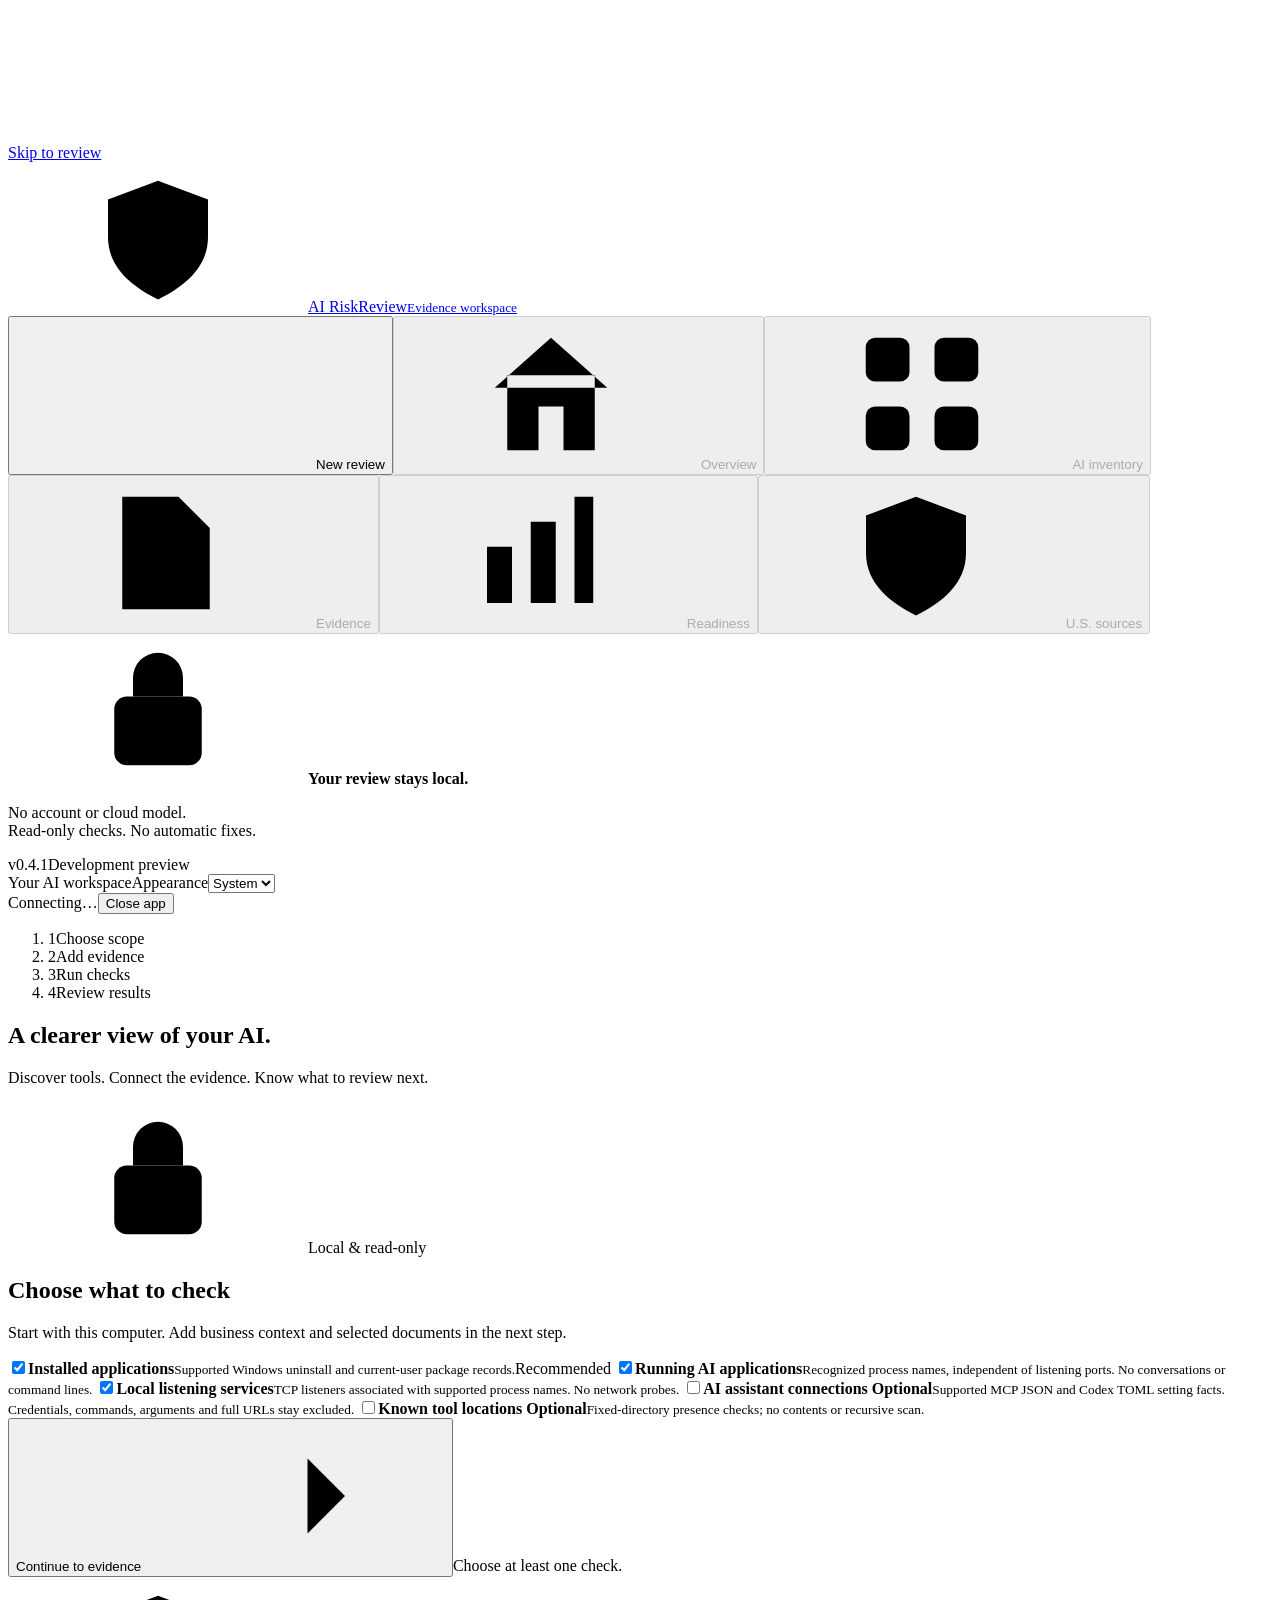
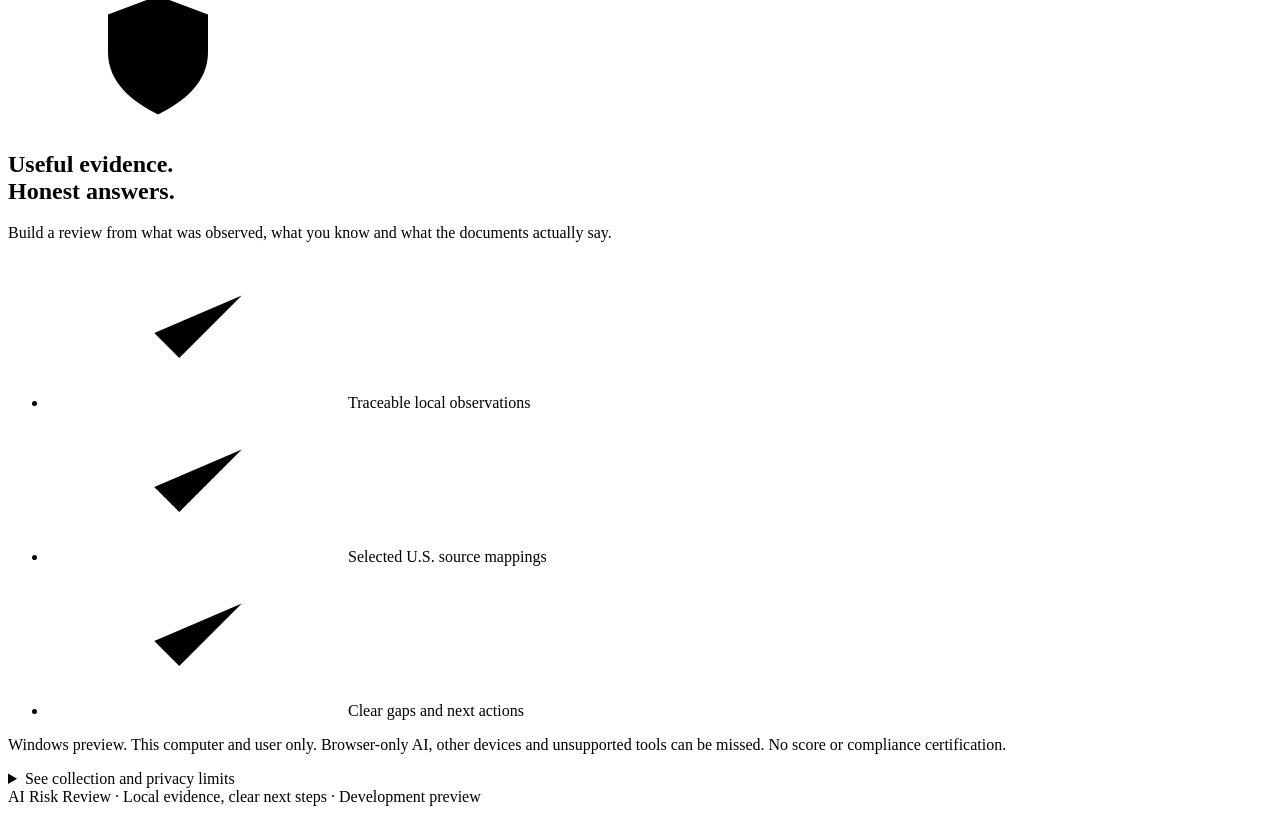
==== commit 9567d2ac: "Add persistent system, light and dark appearance modes" ====
--- a/web/index.html
+++ b/web/index.html
@@ -1,5 +1,5 @@
 <!doctype html>
-<html lang="en"><head><meta charset="utf-8"><meta name="viewport" content="width=device-width,initial-scale=1"><title>AI Risk Review — Evidence workspace</title><link rel="stylesheet" href="/style.css"><script src="/app.js" defer></script></head>
+<html lang="en"><head><meta charset="utf-8"><meta name="viewport" content="width=device-width,initial-scale=1"><title>AI Risk Review — Evidence workspace</title><script src="/theme.js"></script><link rel="stylesheet" href="/style.css"><script src="/app.js" defer></script></head>
 <body><a class="skip" href="#main">Skip to review</a>
 <svg class="icon-defs" xmlns="http://www.w3.org/2000/svg" aria-hidden="true"><defs>
 <symbol id="i-shield" viewBox="0 0 24 24"><path d="m12 3 8 3v6c0 5-4 8-8 10-4-2-8-5-8-10V6z"/><path d="m8 12 3 3 5-6"/></symbol>
@@ -15,8 +15,8 @@
 </defs></svg>
 <div class="app-frame"><aside class="sidebar"><a class="brand" href="#" id="brand-home"><span class="brand-mark"><svg aria-hidden="true"><use href="#i-shield"/></svg></span><span>AI Risk<span class="brand-blue">Review</span><small>Evidence workspace</small></span></a>
 <nav aria-label="Workspace"><button class="nav-item active" data-nav="scope"><svg aria-hidden="true"><use href="#i-plus"/></svg><span>New review</span></button><button class="nav-item" data-nav="overview" disabled><svg aria-hidden="true"><use href="#i-home"/></svg><span>Overview</span></button><button class="nav-item" data-nav="tool-section" disabled><svg aria-hidden="true"><use href="#i-grid"/></svg><span>AI inventory</span></button><button class="nav-item" data-nav="evidence-section" disabled><svg aria-hidden="true"><use href="#i-file"/></svg><span>Evidence</span></button><button class="nav-item" data-nav="crosswalk-section" disabled><svg aria-hidden="true"><use href="#i-chart"/></svg><span>Readiness</span></button><button class="nav-item" data-nav="source-section" disabled><svg aria-hidden="true"><use href="#i-shield"/></svg><span>U.S. sources</span></button></nav>
-<div class="sidebar-bottom"><svg aria-hidden="true"><use href="#i-lock"/></svg><strong>Your review stays local.</strong><p>No account or cloud model.<br>Read-only checks. No automatic fixes.</p><span id="version">v0.4.0</span><span>Development preview</span></div></aside>
-<div class="workspace"><header class="topbar"><span class="workspace-title">Your AI workspace</span><div class="session"><span class="status-dot"></span><span id="connection">Connecting…</span><button class="quiet" id="close">Close app</button></div></header>
+<div class="sidebar-bottom"><svg aria-hidden="true"><use href="#i-lock"/></svg><strong>Your review stays local.</strong><p>No account or cloud model.<br>Read-only checks. No automatic fixes.</p><span id="version">v0.4.1</span><span>Development preview</span></div></aside>
+<div class="workspace"><header class="topbar"><span class="workspace-title">Your AI workspace</span><label class="theme-control">Appearance<select id="theme-select"><option value="system">System</option><option value="light">Light</option><option value="dark">Dark</option></select></label><div class="session"><span class="status-dot"></span><span id="connection">Connecting…</span><button class="quiet" id="close">Close app</button></div></header>
 <div id="demo" class="demo" hidden>Sample mode · illustrative discovery records. Selected documents are still read locally if you add them.</div>
 <main id="main"><div class="notice error" id="error" role="alert" hidden></div>
 <ol class="steps" aria-label="Review process"><li data-step="scope" class="active"><span>1</span>Choose scope</li><li data-step="context"><span>2</span>Add evidence</li><li data-step="running"><span>3</span>Run checks</li><li data-step="results"><span>4</span>Review results</li></ol>
@@ -53,4 +53,4 @@
 <section id="source-section" class="section-anchor"><div class="section-title"><h2>U.S. source coverage</h2><span>Selected catalog · dated snapshot</span></div><div id="source-coverage"></div></section>
 <details class="about"><summary>Review limitations</summary><ul id="limits"></ul></details></section>
 <footer>AI Risk Review · Local evidence, clear next steps · Development preview</footer>
-</main></div></div></body></html>+</main></div></div></body></html>
